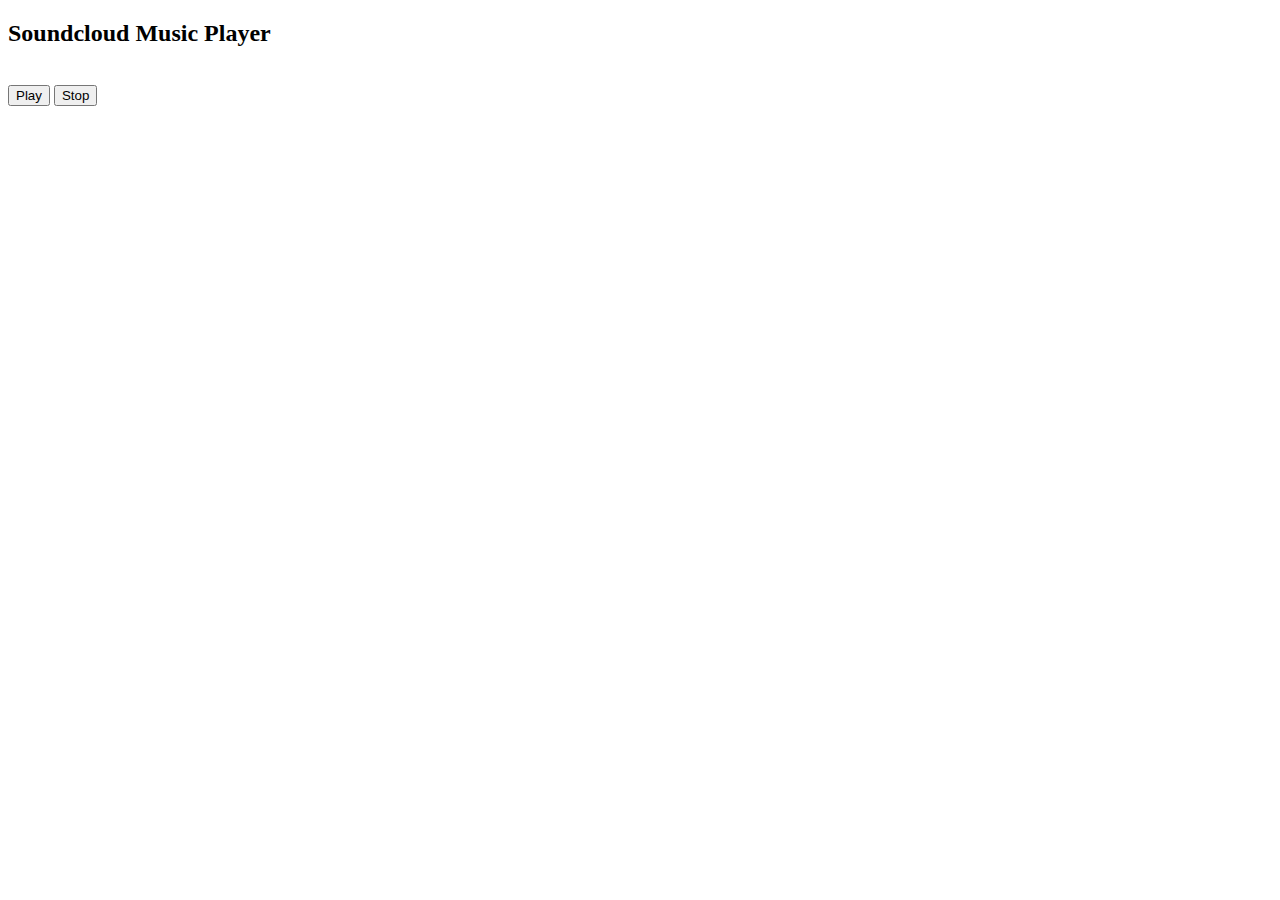
==== index.html @ d5c48336 "Funwork 1" ====
<!DOCTYPE html>
<html>

<head>
    <title>
        Uki Funwork 1
    </title>
    <script src="jquery-3.5.1.js"></script>
    <script src="jquery-3.5.1.min.js"></script>
    <script src="//connect.soundcloud.com/sdk.js"></script>
    <script src="main.js"></script>

</head>

<body>
    <h2>Soundcloud Music Player</h2>
    <br>
    <div>
        <button id="start">Play</button>
        <button id="Stop">Stop</button>
    </div>
</body>

</html>
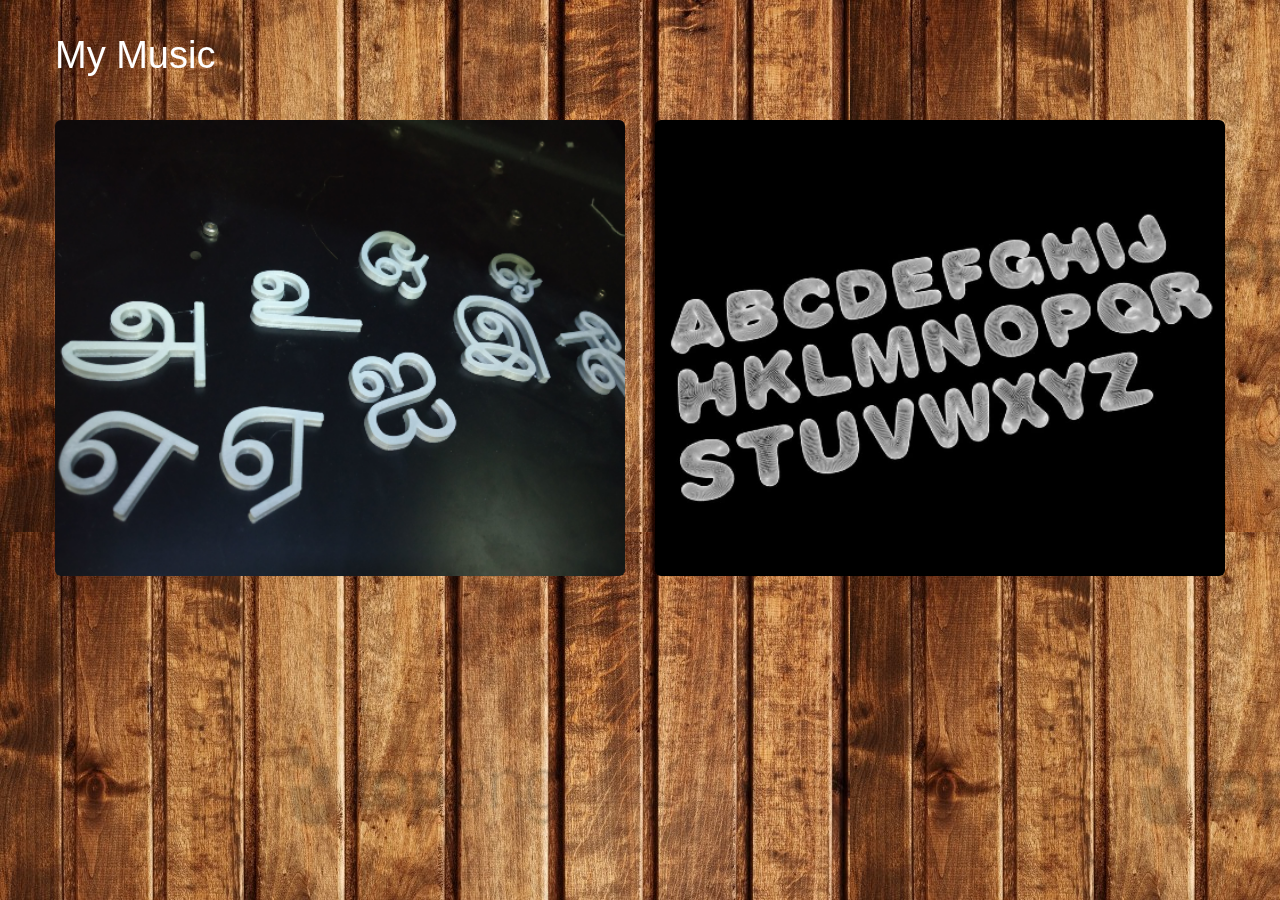
==== commit 54ec1522: "My music" ====
--- a/index.html
+++ b/index.html
@@ -2,23 +2,80 @@
 <html>
 
 <head>
+   
     <title>
-        Uki Funwork 1
+       My Music
     </title>
-    <script src="jquery-3.5.1.js"></script>
-    <script src="jquery-3.5.1.min.js"></script>
-    <script src="//connect.soundcloud.com/sdk.js"></script>
-    <script src="main.js"></script>
+    <meta charset="utf-8">
+    <meta name="viewport" content="width=device-width, initial-scale=1">
+    <link href="./css/bootstrap.css" rel="stylesheet">
+    <link href="./css/style.css" rel="stylesheet">
+
+
+    <script src="./js/jquery-3.5.1.js"></script>
+    <script src="./js/jquery-3.5.1.min.js"></script>
+    <!-- <script src="//connect.soundcloud.com/sdk.js"></script>
+    <script src="./js/main.js"></script> -->
 
 </head>
 
-<body>
-    <h2>Soundcloud Music Player</h2>
-    <br>
-    <div>
-        <button id="start">Play</button>
-        <button id="Stop">Stop</button>
-    </div>
+<body class="i1">
+  <div >
+
+    <nav class=" na navbar-fixed-top" >
+        <div class="container">
+          <div class="navbar-header page-scroll">
+           
+            <a class="navbar-brand" href="index.html">
+              <h1 class="cl">My Music</h1></a>
+          </div>
+        </div>
+      </nav>
+<!-- <div class="font-weight-bolder display-2">
+<p class="font-weight-bolder display-2 align-items-center" >My Music</p>
+</div> -->
+
+      <br>
+      <br>
+      <br>
+      <br>
+      <br>
+      <br>
+
+
+
+
+    <div class="container ">
+      
+          
+        
+                <div class="row" >
+                    <div class="col-sm-6">
+                      <a href="tamil.html">
+                        <img class="img-rounded image1 l2 img-responsive single-gallery-image" src="./img/al.png">
+                        <div class="overlay l3" :hover>
+                          <h1 >  Tamil Songs</h1>
+                        </div></a>
+                    </div>
+                    <div class="col-sm-6">
+                      <a href="english.html">
+                        <img class="img-rounded image1 img-responsive  single-gallery-image pull-right"  src="./img/a12.png">
+                        <div class="overlay l2" :hover>
+                          <h1 >  English Songs</h1>
+                        </div></a>
+                    </div>
+                     </div>
+
+           
+
+    
+  </div>
+  <br>
+<br>
+<br>
+</div>
+
+
 </body>
 
 </html>--- a/css/style.css
+++ b/css/style.css
@@ -0,0 +1,139 @@
+.overlay {
+    position: absolute; 
+    bottom: 0; 
+    /* background: rgb(34, 32, 32);
+    background: rgba(29, 28, 28, 0.5); Black see-through */
+     /* color: #131212;  */
+    width: 80%;
+    height: 30%;
+    transition: .5s all ease;
+    opacity:0;
+    color: rgb(255, 255, 255);
+    font-size: 20px;
+    padding: 20px; top: 50%;
+    left: 50%;
+    -webkit-transform: translateY(-50%);
+    margin-top: 20px;
+    transform: translate(-50%, -50%);
+    text-align: center; 
+    backface-visibility: hidden;
+    font-weight: bolder;
+  }
+.sec{
+  color: rgb(255, 255, 255);
+}
+
+  /* .l2{
+    color: rgb(255, 255, 255);
+  }
+.l3{
+  color: rgb(2, 0, 0);
+}*/
+ /* .na{
+    background-color: none; */
+     /* background-image: url(../img/mc.jpg); */
+   /* }  */
+  
+.image1 {
+  opacity: 1;
+  display: block;
+  width: 100%;
+  height: auto;
+  transition: .5s ease;
+  backface-visibility: hidden;
+}
+.col-sm-6:hover:hover .image1 {
+  opacity: 0.5;
+}
+
+  .col-sm-6:hover .overlay {
+    opacity: 1;
+  }
+  
+.cl{
+  color: rgb(255, 255, 255);
+}
+
+  .ii{
+      background-color: rgb(158, 56, 153);
+  }
+
+  .i1{
+    /* background-color: rgb(164, 157, 165); */
+    background-image:url(../img/bg3.jpg);
+}
+
+
+.item {
+  border: none;
+  margin-bottom: 30px;
+}
+
+.item .item-wrap {
+  display: block;
+  position: relative;
+  overflow: hidden;
+}
+
+.item .item-wrap:after {
+  z-index: 2;
+  position: absolute;
+  content: "";
+  top: 0;
+  left: 0;
+  right: 0;
+  bottom: 0;
+  background: rgba(0, 0, 0, 0.4);
+  visibility: hidden;
+  opacity: 0;
+  transition: .3s all ease-in-out;
+}
+
+
+.item .item-wrap img {
+  transition: .3s transform ease;
+  -webkit-transform: scale(1);
+  transform: scale(1);
+}
+
+.item .item-wrap > .work-info {
+  position: absolute;
+  top: 50%;
+  width: 100%;
+  text-align: center;
+  z-index: 3;
+  -webkit-transform: translateY(-50%);
+  transform: translateY(-50%);
+  color: #fff;
+  opacity: 0;
+  visibility: hidden;
+  margin-top: 20px;
+  transition: .3s all ease;
+}
+
+
+.item .item-wrap > .work-info span {
+  font-size: 14px;
+  text-transform: uppercase;
+  letter-spacing: .2rem;
+}
+
+.item .item-wrap:hover {
+  text-decoration: none;
+}
+
+.item .item-wrap:hover img {
+  -webkit-transform: scale(1.05);
+  transform: scale(1.05);
+}
+
+.item .item-wrap:hover:after {
+  opacity: 1;
+  visibility: visible;
+}
+
+.item .item-wrap:hover .work-info {
+  margin-top: 0px;
+  opacity: 1;
+  visibility: visible;
+}
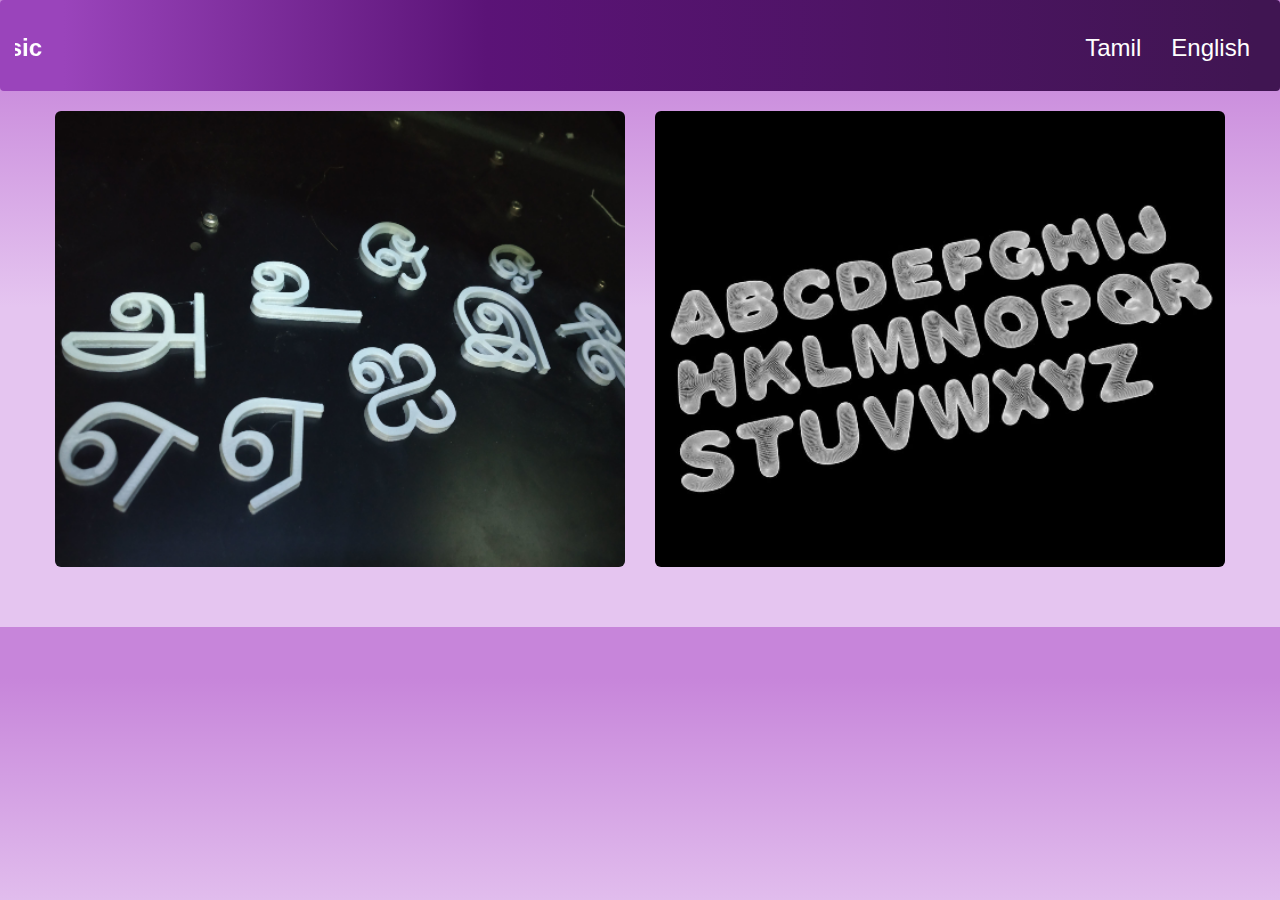
==== commit 7645044d: "Rsubmission (more to do)" ====
--- a/index.html
+++ b/index.html
@@ -9,44 +9,85 @@
     <meta charset="utf-8">
     <meta name="viewport" content="width=device-width, initial-scale=1">
     <link href="./css/bootstrap.css" rel="stylesheet">
-    <link href="./css/style.css" rel="stylesheet">
+     <link href="./css/style.css" rel="stylesheet">
+     <link rel="styleset" href="https://maxcdn.bootstrapcdn.com/bootstrap/4.5.0/css/bootstrap.min.css">
+    <script src="https://ajax.googleapis.com/ajax/libs/jquery/3.5.1/jquery.min.js"></script>
+    <script src="https://cdnjs.cloudflare.com/ajax/libs/popper.js/1.16.0/umd/popper.min.js"></script>
+    <script src="https://maxcdn.bootstrapcdn.com/bootstrap/4.5.0/js/bootstrap.min.js"></script>
+    <script src="./js/jquery-3.5.1.js"></script>
+    <script src="./js/jquery-3.5.1.min.js"></script> 
 
-
-    <script src="./js/jquery-3.5.1.js"></script>
-    <script src="./js/jquery-3.5.1.min.js"></script>
-    <!-- <script src="//connect.soundcloud.com/sdk.js"></script>
-    <script src="./js/main.js"></script> -->
+    <!-- <link rel="stylesheet" href="bootstrap.css"> -->
+       
+    <script src="./js/main.js"></script> 
 
 </head>
 
 <body class="i1">
-  <div >
-
-    <nav class=" na navbar-fixed-top" >
-        <div class="container">
-          <div class="navbar-header page-scroll">
-           
-            <a class="navbar-brand" href="index.html">
-              <h1 class="cl">My Music</h1></a>
+  
+<!-- <marquee direction="up" width=100%> -->
+   <div class="container-fluid main-menu">
+    <nav class="navbar na  nav-menu-container"><marquee width=20% direction="right">
+      <a class="navbar-brand n1 " href="index.html"><h3 class="cl">
+        My <strong>Music</strong></h3>
+      </a></marquee>
+                <ul class="nav navbar-nav pull-right nav-menu ">
+                  <!-- <li class=" "><a href="login1.html"><h3 class="cl">Artist</h3></a></li> -->
+                  <li class=" "><a href="tamil.html"><h3 class="cl">Tamil</h3></a></li>
+                  <li class=" "><a href="english.html"><h3 class="cl">English</h3></a></li>
+                </ul class="filters">
+                
+        
           </div>
-        </div>
-      </nav>
+     
+      </div> 
 <!-- <div class="font-weight-bolder display-2">
 <p class="font-weight-bolder display-2 align-items-center" >My Music</p>
 </div> -->
+<!-- </marquee> -->
+  <!-- <div class="container">      
+<div id="demo" class="carousel1 slide" data-ride="carousel">
 
-      <br>
-      <br>
-      <br>
-      <br>
-      <br>
-      <br>
-
-
-
+  <ul class="carousel1-indicators">
+  <li data-target="#demo" data-slide-to="0" class="active"></li>
+  <li data-target="#demo" data-slide-to="1"></li>
+  <li data-target="#demo" data-slide-to="2"></li>
+  </ul>
+  <div class="carousel1-inner  ">
+  <div class="carousel1-item active  ">
+  <img  src="./img/a1.jpg" alt="" width="100%" height="500" >
+  <div class="carousel1-caption">
+      <h3 >My Music</h3>
+      <p >We had such a great Music</p>
+    </div>   
+  </div>
+  
+  <div class="carousel1-item">
+  <img src="./img/a2.jpg" alt="" width="100%" height="500">
+  <div class="carousel1-caption">
+      <h3 >My Music</h3>
+      <p >We had such a great Music</p>
+    </div>   
+  </div>
+  <div class="carousel1-item">
+  <img src="./img/a3.jpg" alt="" width="100%" height="500">
+  <div class="carousel1-caption">
+      <h3 >My Music</h3>
+      <p >We had such a great Music</p>
+    </div>   
+  </div>
+  </div>
+  <a class="carousel1-control-prev" href="#demo" data-slide="prev">
+  <span class="carousel1-control-prev-icon"></span>
+  </a>
+  <a class="carousel1-control-next" href="#demo" data-slide="next">
+  <span class="carousel1-control-next-icon"></span>
+  </a>
+  </div>
+</div>    -->
 
     <div class="container ">
-      
+       
           
         
                 <div class="row" >
--- a/css/style.css
+++ b/css/style.css
@@ -29,10 +29,11 @@
 .l3{
   color: rgb(2, 0, 0);
 }*/
- /* .na{
-    background-color: none; */
-     /* background-image: url(../img/mc.jpg); */
-   /* }  */
+.na{
+    /* background-color: black; */
+     background-image: linear-gradient(90deg, rgba(154,68,187,1) 5%, rgba(91,19,119,1) 38%, rgba(64,21,82,1) 98%);
+     box-shadow: rgb(161, 161, 161);
+   } 
   
 .image1 {
   opacity: 1;
@@ -45,6 +46,10 @@
 .col-sm-6:hover:hover .image1 {
   opacity: 0.5;
 }
+/* div>img>{
+  width: fit-content;
+  height:auto ;
+} */
 
   .col-sm-6:hover .overlay {
     opacity: 1;
@@ -53,15 +58,17 @@
 .cl{
   color: rgb(255, 255, 255);
 }
-
-  .ii{
-      background-color: rgb(158, 56, 153);
-  }
-
+body{
+  background: linear-gradient(0deg, rgb(229, 197, 240) 51%, rgb(199, 133, 218) 92%);
+}
+div>.btn{
+margin-top:0px ;
+}
+/* 
   .i1{
     /* background-color: rgb(164, 157, 165); */
-    background-image:url(../img/bg3.jpg);
-}
+    /* background-image:url(../img/bg3.jpg); */
+/* }  */
 
 
 .item {
@@ -112,15 +119,6 @@
 }
 
 
-.item .item-wrap > .work-info span {
-  font-size: 14px;
-  text-transform: uppercase;
-  letter-spacing: .2rem;
-}
-
-.item .item-wrap:hover {
-  text-decoration: none;
-}
 
 .item .item-wrap:hover img {
   -webkit-transform: scale(1.05);
@@ -128,7 +126,7 @@
 }
 
 .item .item-wrap:hover:after {
-  opacity: 1;
+  
   visibility: visible;
 }
 
@@ -137,3 +135,423 @@
   opacity: 1;
   visibility: visible;
 }
+
+/* 
+.carousel1 {
+  position: relative;
+}
+
+.carousel1.pointer-event {
+  -ms-touch-action: pan-y;
+  touch-action: pan-y;
+}
+
+.carousel1-inner {
+  position: relative;
+  width: 100%;
+  overflow: hidden;
+}
+
+.carousel1-inner::after {
+  display: block;
+  clear: both;
+  content: "";
+}
+
+.carousel1-item {
+  position: relative;
+  display: none;
+  float: left;
+  width: 100%;
+  margin-right: -100%;
+  -webkit-backface-visibility: hidden;
+  backface-visibility: hidden;
+  transition: -webkit-transform 0.6s ease-in-out;
+  transition: transform 0.6s ease-in-out;
+  transition: transform 0.6s ease-in-out, -webkit-transform 0.6s ease-in-out;
+}
+
+@media (prefers-reduced-motion: reduce) {
+  .carousel1-item {
+    transition: none;
+  }
+}
+
+.carousel1-item.active,
+.carousel1-item-next,
+.carousel1-item-prev {
+  display: block;
+}
+
+
+.carousel1-item-next:not(.carousel1-item-left),
+.active.carousel1-item-right {
+  -webkit-transform: translateX(100%);
+  transform: translateX(100%);
+}
+
+.carousel1-item-prev:not(.carousel1-item-right),
+.active.carousel1-item-left {
+  -webkit-transform: translateX(-100%);
+  transform: translateX(-100%);
+}
+
+.carousel1-fade .carousel1-item {
+  opacity: 0;
+  transition-property: opacity;
+  -webkit-transform: none;
+  transform: none;
+}
+
+.carousel1-fade .carousel1-item.active,
+.carousel1-fade .carousel1-item-next.carousel1-item-left,
+.carousel1-fade .carousel1-item-prev.carousel1-item-right {
+  z-index: 1;
+  opacity: 1;
+}
+
+.carousel1-fade .active.carousel1-item-left,
+.carousel1-fade .active.carousel1-item-right {
+  z-index: 0;
+  opacity: 0;
+  transition: opacity 0s 0.6s;
+}
+
+@media (prefers-reduced-motion: reduce) {
+  .carousel1-fade .active.carousel1-item-left,
+  .carousel1-fade .active.carousel1-item-right {
+    transition: none;
+  }
+}
+
+.carousel1-control-prev,
+.carousel1-control-next {
+  position: absolute;
+  top: 0;
+  bottom: 0;
+  z-index: 1;
+  display: -ms-flexbox;
+  display: flex;
+  -ms-flex-align: center;
+  align-items: center;
+  -ms-flex-pack: center;
+  justify-content: center;
+  width: 15%;
+  color: #fff;
+  text-align: center;
+  opacity: 0.5;
+  transition: opacity 0.15s ease;
+}
+
+@media (prefers-reduced-motion: reduce) {
+  .carousel1-control-prev,
+  .carousel1-control-next {
+    transition: none;
+  }
+}
+
+.carousel1-control-prev:hover, .carousel1-control-prev:focus,
+.carousel1-control-next:hover,
+.carousel1-control-next:focus {
+  color: #fff;
+  text-decoration: none;
+  outline: 0;
+  opacity: 0.9;
+}
+
+.carousel1-control-prev {
+  left: 0;
+}
+
+.carousel1-control-next {
+  right: 0;
+}
+
+.carousel1-control-prev-icon,
+.carousel1-control-next-icon {
+  display: inline-block;
+  width: 20px;
+  height: 20px;
+  background: no-repeat 50% / 100% 100%;
+}
+
+.carousel1-control-prev-icon {
+  background-image: url("data:image/svg+xml,%3csvg xmlns='http://www.w3.org/2000/svg' fill='%23fff' width='8' height='8' viewBox='0 0 8 8'%3e%3cpath d='M5.25 0l-4 4 4 4 1.5-1.5L4.25 4l2.5-2.5L5.25 0z'/%3e%3c/svg%3e");
+}
+
+.carousel1-control-next-icon {
+  background-image: url("data:image/svg+xml,%3csvg xmlns='http://www.w3.org/2000/svg' fill='%23fff' width='8' height='8' viewBox='0 0 8 8'%3e%3cpath d='M2.75 0l-1.5 1.5L3.75 4l-2.5 2.5L2.75 8l4-4-4-4z'/%3e%3c/svg%3e");
+}
+
+.carousel1-indicators {
+  position: absolute;
+  right: 0;
+  bottom: 0;
+  left: 0;
+  z-index: 15;
+  display: -ms-flexbox;
+  display: flex;
+  -ms-flex-pack: center;
+  justify-content: center;
+  padding-left: 0;
+  margin-right: 15%;
+  margin-left: 15%;
+  list-style: none;
+}
+
+.carousel1-indicators li {
+  box-sizing: content-box;
+  -ms-flex: 0 1 auto;
+  flex: 0 1 auto;
+  width: 30px;
+  height: 3px;
+  margin-right: 3px;
+  margin-left: 3px;
+  text-indent: -999px;
+  cursor: pointer;
+  background-color: #fff;
+  background-clip: padding-box;
+  border-top: 10px solid transparent;
+  border-bottom: 10px solid transparent;
+  opacity: .5;
+  transition: opacity 0.6s ease;
+}
+
+@media (prefers-reduced-motion: reduce) {
+  .carousel1-indicators li {
+    transition: none;
+  }
+}
+
+.carousel1-indicators .active {
+  opacity: 1;
+}
+
+.carousel1-caption {
+  position: absolute;
+  right: 15%;
+  bottom: 20px;
+  left: 15%;
+  z-index: 10;
+  padding-top: 20px;
+  padding-bottom: 20px;
+  color: #fff;
+  text-align: left;
+} */
+
+
+
+
+
+
+
+
+
+
+
+
+
+
+/* 
+
+
+.carousel1 {
+  position: relative;
+}
+
+.carousel1.pointer-event {
+  -ms-touch-action: pan-y;
+  touch-action: pan-y;
+}
+
+.carousel1-inner {
+  position: relative;
+  width: 100%;
+  overflow: hidden;
+}
+
+.carousel1-inner::after {
+  display: block;
+  clear: both;
+  content: "";
+}
+
+.carousel1-item {
+  position: relative;
+  display: none;
+  float: left;
+  width: 100%;
+  margin-right: -100%;
+  -webkit-backface-visibility: hidden;
+  backface-visibility: hidden;
+  transition: -webkit-transform 0.6s ease-in-out;
+  transition: transform 0.6s ease-in-out;
+  transition: transform 0.6s ease-in-out, -webkit-transform 0.6s ease-in-out;
+}
+
+@media (prefers-reduced-motion: reduce) {
+  .carousel1-item {
+    transition: none;
+  }
+}
+
+.carousel1-item.active,
+.carousel1-item-next,
+.carousel1-item-prev {
+  display: block;
+}
+
+.carousel1-item-next:not(.carousel1-item-left),
+.active.carousel1-item-right {
+  -webkit-transform: translateX(100%);
+  transform: translateX(100%);
+}
+
+.carousel1-item-prev:not(.carousel1-item-right),
+.active.carousel1-item-left {
+  -webkit-transform: translateX(-100%);
+  transform: translateX(-100%);
+}
+
+.carousel1-fade .carousel1-item {
+  opacity: 0;
+  transition-property: opacity;
+  -webkit-transform: none;
+  transform: none;
+}
+
+.carousel1-fade .carousel1-item.active,
+.carousel1-fade .carousel1-item-next.carousel1-item-left,
+.carousel1-fade .carousel1-item-prev.carousel1-item-right {
+  z-index: 1;
+  opacity: 1;
+}
+
+.carousel1-fade .active.carousel1-item-left,
+.carousel1-fade .active.carousel1-item-right {
+  z-index: 0;
+  opacity: 0;
+  transition: opacity 0s 0.6s;
+}
+
+@media (prefers-reduced-motion: reduce) {
+  .carousel1-fade .active.carousel1-item-left,
+  .carousel1-fade .active.carousel1-item-right {
+    transition: none;
+  }
+}
+
+.carousel1-control-prev,
+.carousel1-control-next {
+  position: absolute;
+  top: 0;
+  bottom: 0;
+  z-index: 1;
+  display: -ms-flexbox;
+  display: flex;
+  -ms-flex-align: center;
+  align-items: center;
+  -ms-flex-pack: center;
+  justify-content: center;
+  width: 15%;
+  color: #fff;
+  text-align: center;
+  opacity: 0.5;
+  transition: opacity 0.15s ease;
+}
+
+@media (prefers-reduced-motion: reduce) {
+  .carousel1-control-prev,
+  .carousel1-control-next {
+    transition: none;
+  }
+}
+
+.carousel1-control-prev:hover, .carousel1-control-prev:focus,
+.carousel1-control-next:hover,
+.carousel1-control-next:focus {
+  color: #fff;
+  text-decoration: none;
+  outline: 0;
+  opacity: 0.9;
+}
+
+.carousel1-control-prev {
+  left: 0;
+}
+
+.carousel1-control-next {
+  right: 0;
+}
+
+.carousel1-control-prev-icon,
+.carousel1-control-next-icon {
+  display: inline-block;
+  width: 20px;
+  height: 20px;
+  background: no-repeat 50% / 100% 100%;
+}
+
+.carousel1-control-prev-icon {
+  background-image: url("data:image/svg+xml,%3csvg xmlns='http://www.w3.org/2000/svg' fill='%23fff' width='8' height='8' viewBox='0 0 8 8'%3e%3cpath d='M5.25 0l-4 4 4 4 1.5-1.5L4.25 4l2.5-2.5L5.25 0z'/%3e%3c/svg%3e");
+}
+
+.carousel1-control-next-icon {
+  background-image: url("data:image/svg+xml,%3csvg xmlns='http://www.w3.org/2000/svg' fill='%23fff' width='8' height='8' viewBox='0 0 8 8'%3e%3cpath d='M2.75 0l-1.5 1.5L3.75 4l-2.5 2.5L2.75 8l4-4-4-4z'/%3e%3c/svg%3e");
+}
+
+.carousel1-indicators {
+  position: absolute;
+  right: 0;
+  bottom: 0;
+  left: 0;
+  z-index: 15;
+  display: -ms-flexbox;
+  display: flex;
+  -ms-flex-pack: center;
+  justify-content: center;
+  padding-left: 0;
+  margin-right: 15%;
+  margin-left: 15%;
+  list-style: none;
+}
+
+.carousel1-indicators li {
+  box-sizing: content-box;
+  -ms-flex: 0 1 auto;
+  flex: 0 1 auto;
+  width: 30px;
+  height: 3px;
+  margin-right: 3px;
+  margin-left: 3px;
+  text-indent: -999px;
+  cursor: pointer;
+  background-color: #fff;
+  background-clip: padding-box;
+  border-top: 10px solid transparent;
+  border-bottom: 10px solid transparent;
+  opacity: .5;
+  transition: opacity 0.6s ease;
+}
+
+@media (prefers-reduced-motion: reduce) {
+  .carousel1-indicators li {
+    transition: none;
+  }
+}
+
+.carousel1-indicators .active {
+  opacity: 1;
+}
+
+.carousel1-caption {
+  position: absolute;
+  right: 15%;
+  bottom: 20px;
+  left: 15%;
+  z-index: 10;
+  padding-top: 20px;
+  padding-bottom: 20px;
+  color: #fff;
+  text-align: left;
+} */
